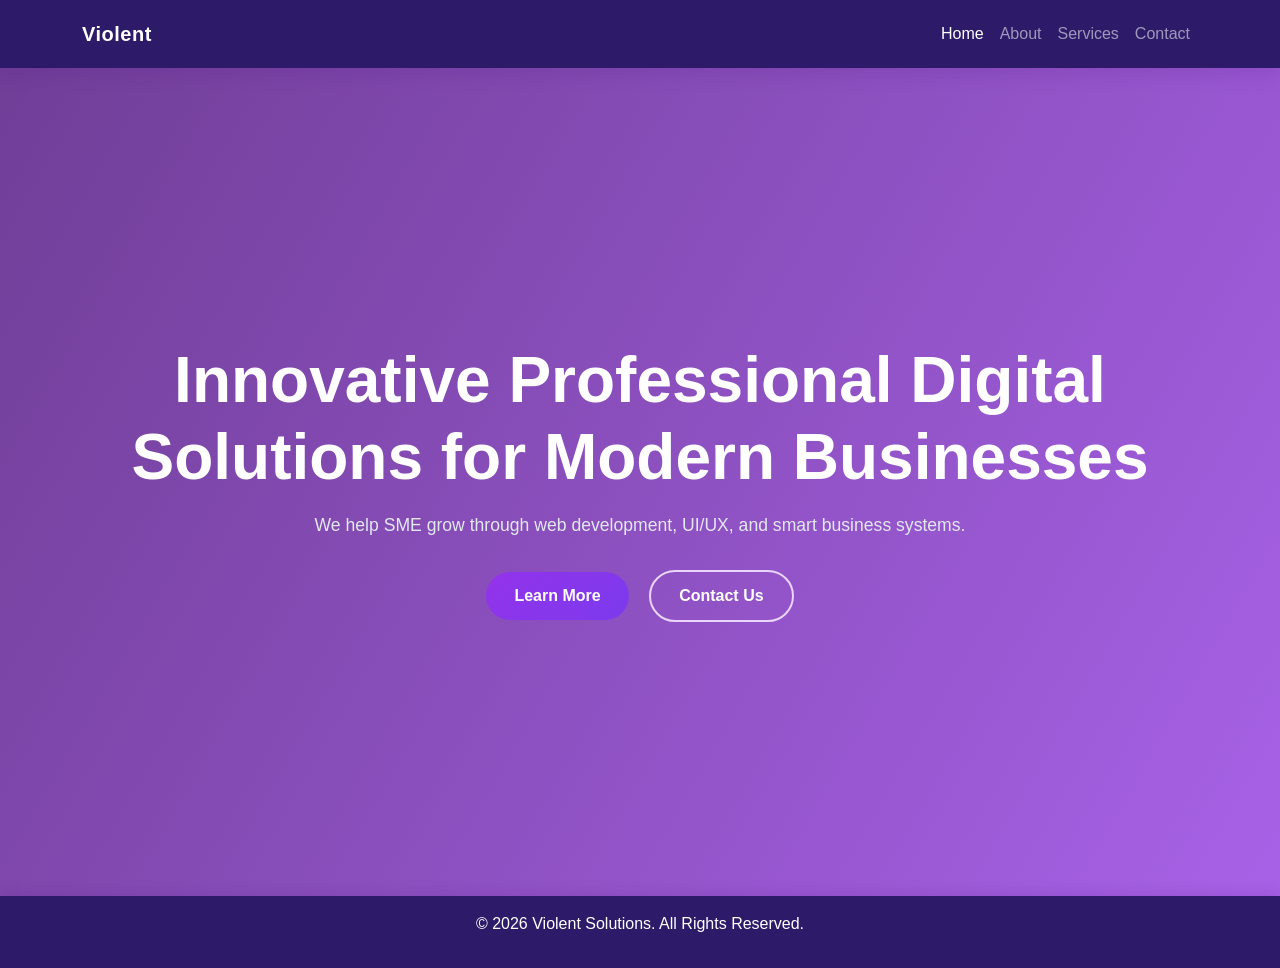
==== index.html @ 8e4c8baa "first commit" ====
<!doctype html>
<html lang="en">
  <head>
    <meta charset="UTF-8" />
    <meta name="viewport" content="width=device-width, initial-scale=1.0" />
    <title>Violent Solutions | Home</title>
    <link
      href="https://cdn.jsdelivr.net/npm/bootstrap@5.3.3/dist/css/bootstrap.min.css"
      rel="stylesheet"
    />
    <link rel="stylesheet" href="style.css" />
  </head>
  <body>
    <nav class="navbar navbar-expand-lg navbar-dark">
      <div class="container">
        <a class="navbar-brand" href="index.html">Violent</a>
        <button
          class="navbar-toggler"
          type="button"
          data-bs-toggle="collapse"
          data-bs-target="#navMenu"
        >
          <span class="navbar-toggler-icon"></span>
        </button>
        <div class="collapse navbar-collapse" id="navMenu">
          <ul class="navbar-nav ms-auto">
            <li class="nav-item">
              <a class="nav-link active" href="index.html">Home</a>
            </li>
            <li class="nav-item">
              <a class="nav-link" href="about.html">About</a>
            </li>
            <li class="nav-item">
              <a class="nav-link" href="services.html">Services</a>
            </li>
            <li class="nav-item">
              <a class="nav-link" href="contact.html">Contact</a>
            </li>
          </ul>
        </div>
      </div>
    </nav>

    <header class="hero text-center text-white d-flex align-items-center">
      <div class="container">
        <h1>Innovative Professional Digital Solutions for Modern Businesses</h1>
        <p>
          We help SME grow through web development, UI/UX, and smart business
          systems.
        </p>
        <a href="about.html" class="btn btn-primary me-3">Learn More</a>
        <a href="contact.html" class="btn btn-outline-light">Contact Us</a>
      </div>
    </header>

    <footer class="text-white text-center py-3">
      <p>&copy; 2026 Violent Solutions. All Rights Reserved.</p>
    </footer>

    <script src="https://cdn.jsdelivr.net/npm/bootstrap@5.3.3/dist/js/bootstrap.bundle.min.js"></script>
  </body>
</html>
---- style.css ----
* {
  box-sizing: border-box;
}

html,
body {
  margin: 0;
  padding: 0;
  font-family: "Poppins", Arial, sans-serif;
  background: #dddadf;
  color: #3f0f64;
}

body {
  min-height: 100vh;
  display: flex;
  flex-direction: column;
}
.navbar {
  background: #2d1b69 !important;
  padding: 14px 0;
  box-shadow: 0 6px 18px rgba(88, 28, 135, 0.2);
}

.navbar-brand {
  font-weight: 700;
  letter-spacing: 0.5px;
}

.nav-link {
  font-weight: 500;
  transition: color 0.3s ease;
}

.nav-link:hover {
  color: #e9d5ff !important;
}
.hero {
  min-height: 92vh;
  background:
    linear-gradient(120deg, rgba(88, 28, 135, 0.82), rgba(147, 51, 234, 0.72)),
    url("https://images.unsplash.com/photo-1551434678-e076c223a692");
  background-size: cover;
  background-position: center;
}

.hero h1 {
  font-size: clamp(2.4rem, 5vw, 4.2rem);
  font-weight: 800;
  color: white;
}

.hero p {
  color: #e2e8f0;
  font-size: 1.1rem;
  max-width: 680px;
  margin: 1rem auto 2rem;
}
.btn-primary {
  background: linear-gradient(135deg, #9333ea, #7c3aed);
  border: none;
  border-radius: 50px;
  padding: 12px 28px;
  font-weight: 600;
  color: white;
  transition: all 0.3s ease;
}

.btn-primary:hover {
  background: linear-gradient(135deg, #7c3aed, #6d28d9);
  transform: translateY(-2px);
  box-shadow: 0 8px 16px rgba(147, 51, 234, 0.3);
}

.btn-outline-light {
  border-radius: 50px;
  padding: 12px 28px;
  font-weight: 600;
  border: 2px solid #e9d5ff;
  color: white;
  transition: all 0.3s ease;
}

.btn-outline-light:hover {
  background: rgba(147, 51, 234, 0.15);
  border-color: white;
}

section {
  flex: 1;
  padding-top: 80px;
  padding-bottom: 80px;
}

section h1,
section h2,
section h3,
section h4,
section h5,
section p,
section label {
  color: #3f0f64;
}

.team-card,
.service-box,
form {
  background: #ffffff;
  border-radius: 24px;
  padding: 24px;
  border: 1px solid #e2e8f0;
  box-shadow: 0 12px 30px rgba(15, 23, 42, 0.08);
  transition: all 0.35s ease;
}

.team-card:hover,
.service-box:hover {
  transform: translateY(-8px) scale(1.02);
  box-shadow: 0 18px 40px rgba(147, 51, 234, 0.2);
}

.form-control {
  border-radius: 14px;
  border: 1px solid #cbd5e1;
  padding: 14px;
}

.form-control:focus {
  box-shadow: 0 0 0 0.2rem rgba(147, 51, 234, 0.25);
  border-color: #9333ea;
}

footer {
  margin-top: 0;
  background: #2d1b69 !important;
  color: white;
  padding: 18px 0;
  box-shadow: 0 -4px 12px rgba(88, 28, 135, 0.15);
}
footer * {
  color: white !important;
}
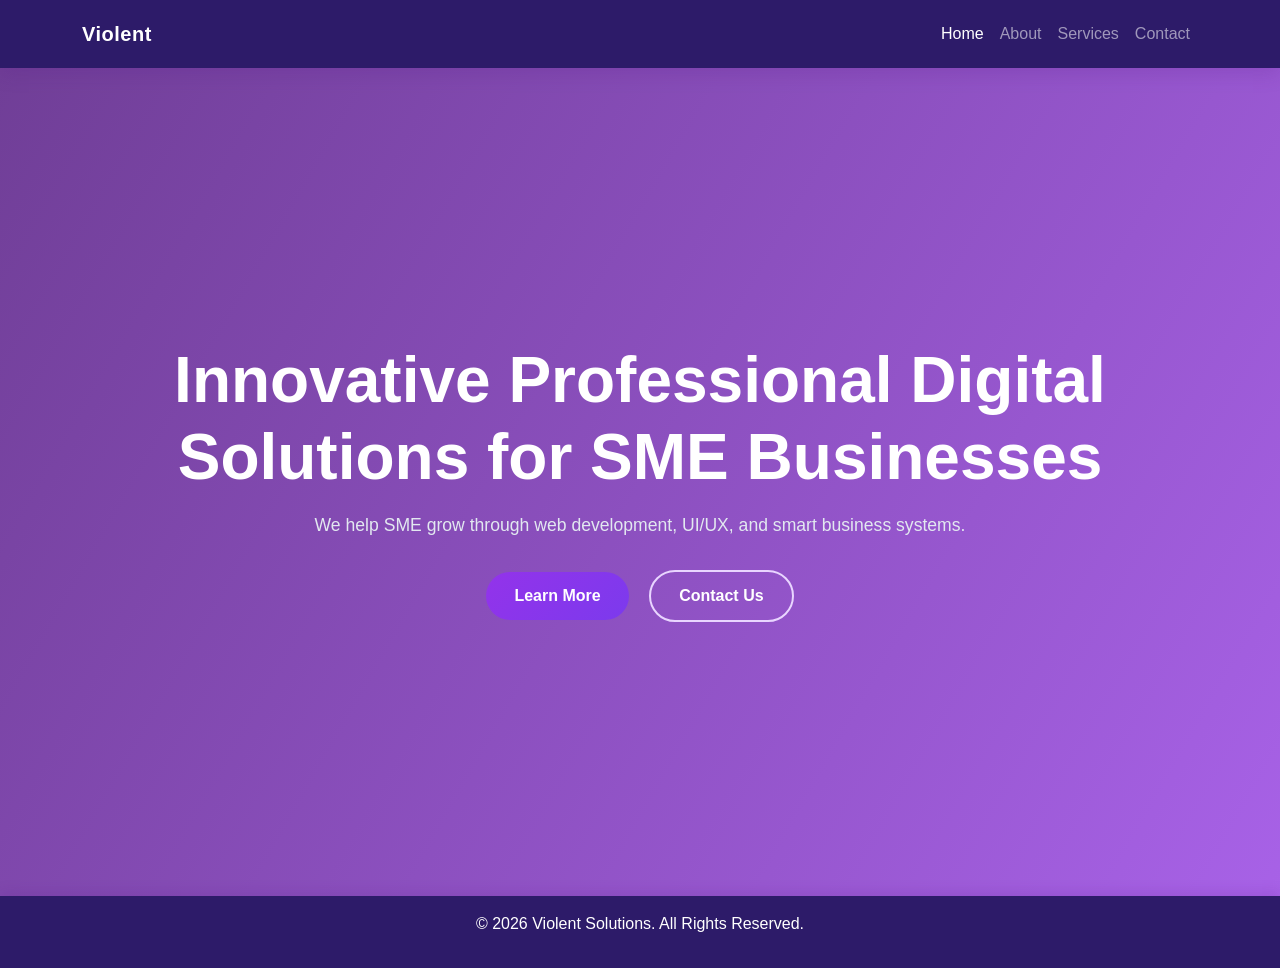
==== commit 264be373: "first commit" ====
--- a/index.html
+++ b/index.html
@@ -43,7 +43,7 @@
 
     <header class="hero text-center text-white d-flex align-items-center">
       <div class="container">
-        <h1>Innovative Professional Digital Solutions for Modern Businesses</h1>
+        <h1>Innovative Professional Digital Solutions for SME Businesses</h1>
         <p>
           We help SME grow through web development, UI/UX, and smart business
           systems.
--- a/style.css
+++ b/style.css
@@ -132,11 +132,11 @@
 
 footer {
   margin-top: 0;
-  background: #2d1b69 !important;
+  background: #2d1b69;
   color: white;
   padding: 18px 0;
   box-shadow: 0 -4px 12px rgba(88, 28, 135, 0.15);
 }
 footer * {
-  color: white !important;
+  color: white;
 }
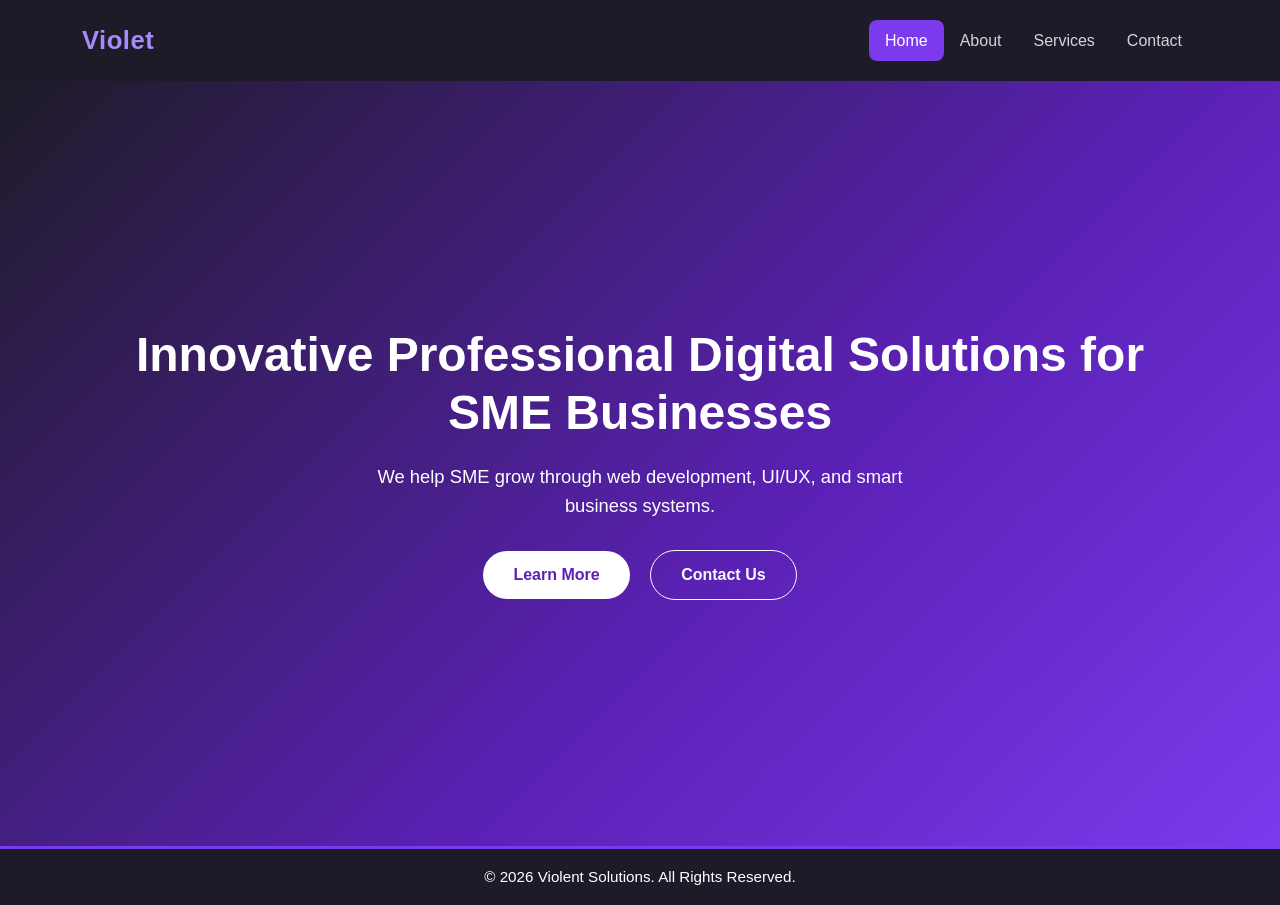
==== commit c723a5e0: "commit" ====
--- a/index.html
+++ b/index.html
@@ -3,7 +3,7 @@
   <head>
     <meta charset="UTF-8" />
     <meta name="viewport" content="width=device-width, initial-scale=1.0" />
-    <title>Violent Solutions | Home</title>
+    <title>Violet Solutions | Home</title>
     <link
       href="https://cdn.jsdelivr.net/npm/bootstrap@5.3.3/dist/css/bootstrap.min.css"
       rel="stylesheet"
@@ -13,7 +13,7 @@
   <body>
     <nav class="navbar navbar-expand-lg navbar-dark">
       <div class="container">
-        <a class="navbar-brand" href="index.html">Violent</a>
+        <a class="navbar-brand" href="index.html">Violet</a>
         <button
           class="navbar-toggler"
           type="button"
--- a/style.css
+++ b/style.css
@@ -1,142 +1,315 @@
 * {
-  box-sizing: border-box;
-}
-
-html,
-body {
   margin: 0;
   padding: 0;
-  font-family: "Poppins", Arial, sans-serif;
-  background: #dddadf;
-  color: #3f0f64;
-}
-
+  box-sizing: border-box;
+}
 body {
-  min-height: 100vh;
+  font-family: 'Segoe UI', sans-serif;
+  background: #faf9fc;
+  color: #1e1b29;
+  line-height: 1.6;
   display: flex;
   flex-direction: column;
-}
+  min-height: 100vh;
+}
+
 .navbar {
-  background: #2d1b69 !important;
-  padding: 14px 0;
-  box-shadow: 0 6px 18px rgba(88, 28, 135, 0.2);
+  background: #1e1b29 !important;
+  padding: 15px 0;
+  position: sticky;
+  top: 0;
+  z-index: 1000;
 }
 
 .navbar-brand {
-  font-weight: 700;
+  font-size: 1.6rem;
+  font-weight: 800;
+  color: #a78bfa !important;
   letter-spacing: 0.5px;
 }
 
 .nav-link {
+  color: #d1d5db !important;
   font-weight: 500;
-  transition: color 0.3s ease;
+  padding: 8px 16px !important;
+  border-radius: 8px;
+  transition: all 0.3s ease;
 }
 
 .nav-link:hover {
-  color: #e9d5ff !important;
-}
+  color: #ffffff !important;
+  background: rgba(167, 139, 250, 0.15);
+}
+
+.nav-link.active {
+  color: #ffffff !important;
+  background: #7c3aed;
+}
+
+.navbar-toggler {
+  border: 1px solid rgba(255, 255, 255, 0.2);
+}
+
+.navbar-toggler:focus {
+  box-shadow: 0 0 0 3px rgba(124, 58, 237, 0.4);
+}
+
+
+@media (max-width: 991px) {
+  .navbar-collapse {
+    position: fixed;
+    top: 0;
+    right: -100%;
+    width: 75%;
+    max-width: 280px;
+    height: 100vh;
+    background: #1e1b29;
+    padding: 70px 20px 20px;
+    box-shadow: -8px 0 20px rgba(0, 0, 0, 0.3);
+    transition: right 0.3s ease;
+    display: block !important;
+  }
+
+  .navbar-collapse.show {
+    right: 0;
+  }
+
+  .navbar-nav {
+    flex-direction: column;
+    gap: 6px;
+  }
+
+  .nav-link {
+    padding: 12px 16px !important;
+    font-size: 1.05rem;
+  }
+
+  .navbar-toggler {
+    z-index: 1100;
+    position: relative;
+  }
+}
+
+
 .hero {
-  min-height: 92vh;
-  background:
-    linear-gradient(120deg, rgba(88, 28, 135, 0.82), rgba(147, 51, 234, 0.72)),
-    url("https://images.unsplash.com/photo-1551434678-e076c223a692");
-  background-size: cover;
-  background-position: center;
+  min-height: 85vh;
+  background: linear-gradient(135deg, #1e1b29 0%, #5b21b6 60%, #7c3aed 100%);
+  padding: 80px 20px;
 }
 
 .hero h1 {
-  font-size: clamp(2.4rem, 5vw, 4.2rem);
+  font-size: 3rem;
   font-weight: 800;
-  color: white;
+  margin-bottom: 20px;
+  line-height: 1.2;
 }
 
 .hero p {
-  color: #e2e8f0;
-  font-size: 1.1rem;
-  max-width: 680px;
-  margin: 1rem auto 2rem;
-}
-.btn-primary {
-  background: linear-gradient(135deg, #9333ea, #7c3aed);
+  font-size: 1.15rem;
+  margin-bottom: 30px;
+  max-width: 600px;
+  margin-left: auto;
+  margin-right: auto;
+}
+
+.hero .btn {
+  padding: 12px 30px;
+  font-weight: 600;
+  border-radius: 50px;
+  transition: all 0.3s ease;
+}
+
+.hero .btn-primary {
+  background: #ffffff;
+  color: #5b21b6;
   border: none;
-  border-radius: 50px;
-  padding: 12px 28px;
-  font-weight: 600;
-  color: white;
-  transition: all 0.3s ease;
-}
-
-.btn-primary:hover {
-  background: linear-gradient(135deg, #7c3aed, #6d28d9);
+}
+
+.hero .btn-primary:hover {
   transform: translateY(-2px);
-  box-shadow: 0 8px 16px rgba(147, 51, 234, 0.3);
-}
-
-.btn-outline-light {
-  border-radius: 50px;
-  padding: 12px 28px;
-  font-weight: 600;
-  border: 2px solid #e9d5ff;
-  color: white;
-  transition: all 0.3s ease;
-}
-
-.btn-outline-light:hover {
-  background: rgba(147, 51, 234, 0.15);
-  border-color: white;
-}
+  background: #ffffff;
+  color: #5b21b6;
+}
+
+.hero .btn-outline-light:hover {
+  transform: translateY(-2px);
+  background: rgba(255, 255, 255, 0.15);
+}
+
 
 section {
   flex: 1;
-  padding-top: 80px;
-  padding-bottom: 80px;
-}
-
-section h1,
-section h2,
-section h3,
-section h4,
-section h5,
-section p,
-section label {
-  color: #3f0f64;
-}
+  padding: 60px 0;
+}
+
+section h1 {
+  font-size: 2.5rem;
+  font-weight: 800;
+  color: #1e1b29;
+  text-align: center;
+  margin-bottom: 20px;
+  position: relative;
+  padding-bottom: 15px;
+}
+
+section h1::after {
+  content: "";
+  display: block;
+  width: 60px;
+  height: 4px;
+  background: #7c3aed;
+  border-radius: 2px;
+  margin: 15px auto 0;
+}
+
 
 .team-card,
-.service-box,
-form {
-  background: #ffffff;
-  border-radius: 24px;
-  padding: 24px;
+.service-box {
+  background: #ffffff;
+  border-radius: 12px;
   border: 1px solid #e2e8f0;
-  box-shadow: 0 12px 30px rgba(15, 23, 42, 0.08);
-  transition: all 0.35s ease;
+  padding: 30px 25px !important;
+  height: 100%;
+  text-align: center;
+  transition: all 0.3s ease;
 }
 
 .team-card:hover,
 .service-box:hover {
-  transform: translateY(-8px) scale(1.02);
-  box-shadow: 0 18px 40px rgba(147, 51, 234, 0.2);
+  transform: translateY(-5px);
+  box-shadow: 0 12px 30px rgba(124, 58, 237, 0.15);
+  border-color: #a78bfa;
+}
+
+.team-card h5,
+.service-box h4 {
+  color: #7c3aed;
+  font-weight: 700;
+  margin-bottom: 12px;
+}
+
+.team-card p,
+.service-box p {
+  color: #64748b;
+  font-size: 0.95rem;
+  margin: 0;
+}
+
+#contactForm {
+  max-width: 600px;
+  margin: 0 auto;
+  background: #ffffff;
+  padding: 30px;
+  border-radius: 12px;
+  border: 1px solid #e2e8f0;
+  box-shadow: 0 4px 12px rgba(30, 27, 41, 0.06);
+}
+
+#contactForm label {
+  font-weight: 600;
+  color: #334155;
+  margin-bottom: 6px;
+  display: block;
 }
 
 .form-control {
-  border-radius: 14px;
-  border: 1px solid #cbd5e1;
-  padding: 14px;
+  border: 2px solid #e2e8f0;
+  border-radius: 8px;
+  padding: 10px 14px;
+  transition: all 0.3s ease;
 }
 
 .form-control:focus {
-  box-shadow: 0 0 0 0.2rem rgba(147, 51, 234, 0.25);
-  border-color: #9333ea;
+  border-color: #7c3aed;
+  box-shadow: 0 0 0 3px rgba(124, 58, 237, 0.15);
+  outline: none;
+}
+
+textarea.form-control {
+  min-height: 120px;
+  resize: vertical;
+}
+
+
+section .mt-4 {
+  max-width: 600px;
+  margin: 30px auto 0 !important;
+  background: #ffffff;
+  padding: 20px 25px;
+  border-radius: 12px;
+  border: 1px solid #e2e8f0;
+  border-left: 4px solid #7c3aed;
+}
+
+section .mt-4 p {
+  margin-bottom: 6px;
+  color: #334155;
+}
+
+section .mt-4 p:last-child {
+  margin-bottom: 0;
+}
+
+section .mt-4 strong {
+  color: #7c3aed;
+}
+
+
+.btn-primary {
+  background: #7c3aed;
+  border: none;
+  padding: 10px 28px;
+  font-weight: 600;
+  border-radius: 8px;
+  transition: all 0.3s ease;
+}
+
+.btn-primary:hover {
+  background: #5b21b6;
+  transform: translateY(-2px);
 }
 
 footer {
-  margin-top: 0;
-  background: #2d1b69;
-  color: white;
-  padding: 18px 0;
-  box-shadow: 0 -4px 12px rgba(88, 28, 135, 0.15);
-}
-footer * {
-  color: white;
-}
+  background: #1e1b29 !important;
+  color: #ffffff;
+  margin-top: auto;
+  padding: 20px 0 !important;
+  border-top: 3px solid #7c3aed;
+  text-align: center;
+}
+
+footer p {
+  margin: 0;
+  font-size: 0.95rem;
+}
+
+
+@media (max-width: 768px) {
+  .hero {
+    min-height: 70vh;
+    padding: 50px 15px;
+  }
+
+  .hero h1 {
+    font-size: 2rem;
+  }
+
+  .hero .btn {
+    display: block;
+    width: 100%;
+    margin: 10px 0 !important;
+  }
+
+  section {
+    padding: 40px 0;
+  }
+
+  section h1 {
+    font-size: 2rem;
+  }
+
+  #contactForm,
+  section .mt-4 {
+    padding: 20px;
+  }
+}
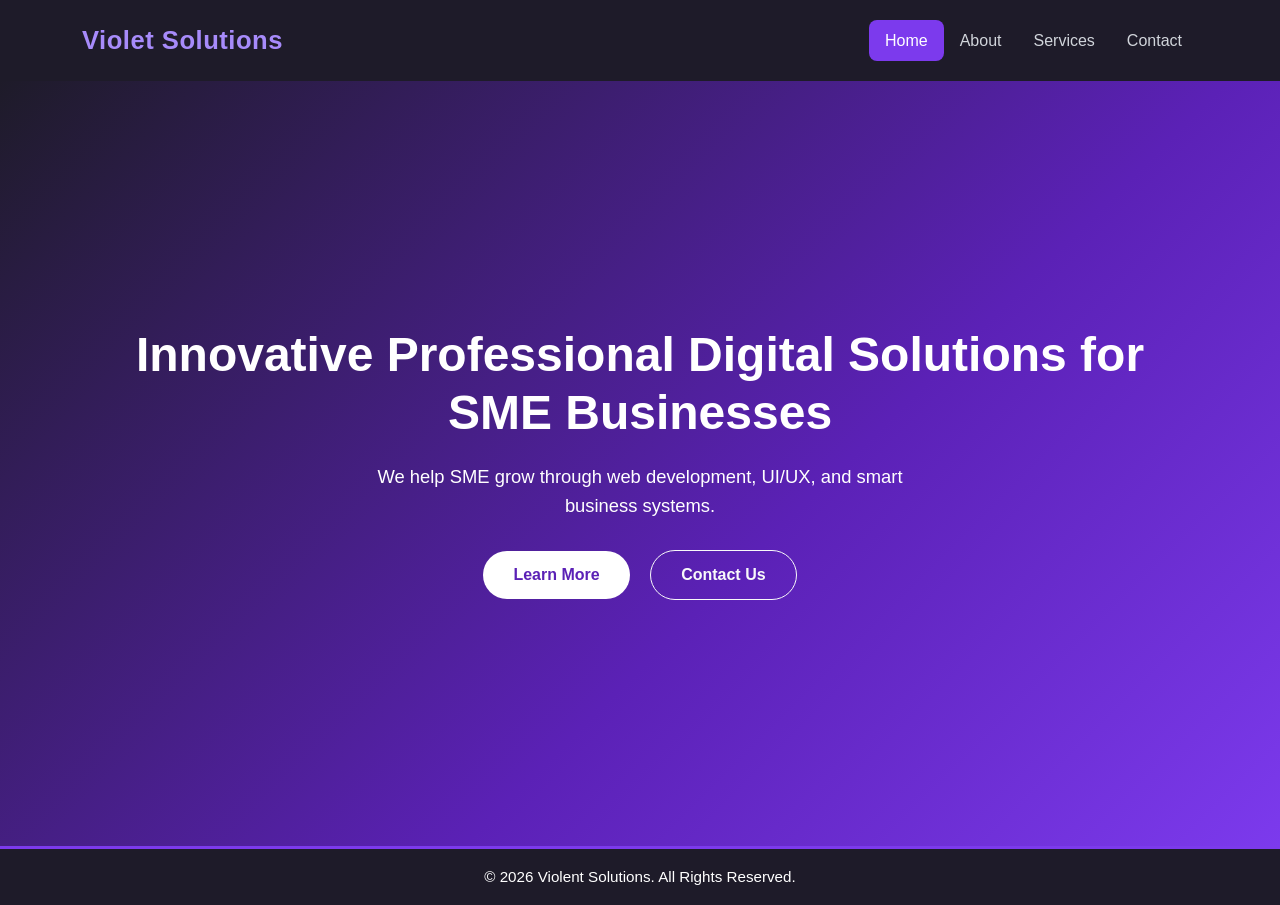
==== commit 096c54c3: "commit" ====
--- a/index.html
+++ b/index.html
@@ -13,7 +13,7 @@
   <body>
     <nav class="navbar navbar-expand-lg navbar-dark">
       <div class="container">
-        <a class="navbar-brand" href="index.html">Violet</a>
+        <a class="navbar-brand" href="index.html">Violet Solutions</a>
         <button
           class="navbar-toggler"
           type="button"
